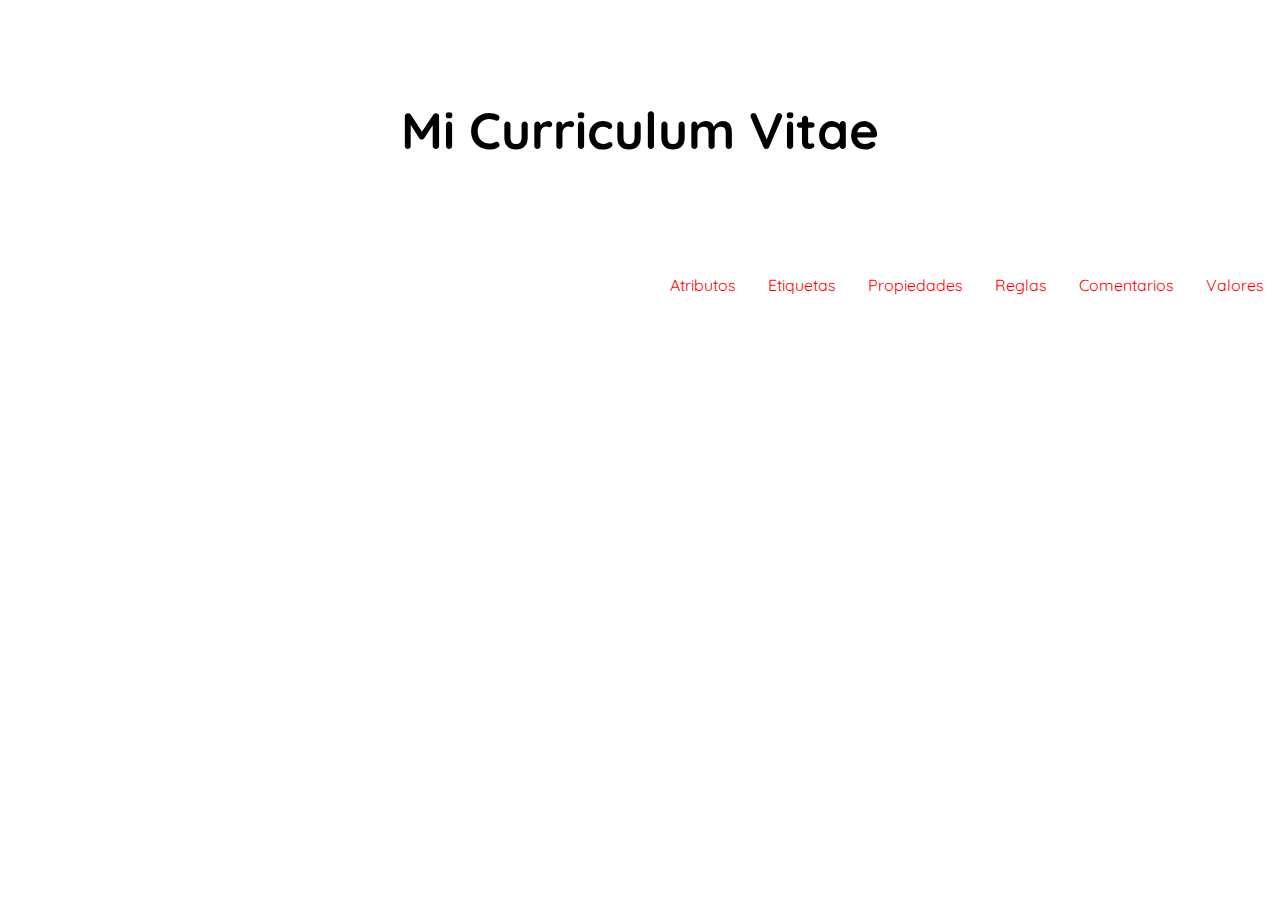
==== index.html @ aa73d2c0 "first commit" ====
<!DOCTYPE html>
<html lang="en">

<head>
    <title>CV IAN</title>
    <meta http-equiv="X-UA-Compatible" content="IE=edge">
    <meta name="viewport" content="width=device-width, initial-scale=1.0">
    <link rel="stylesheet" href="./css/style.css">
    <link rel="preconnect" href="https://fonts.gstatic.com">
    <link href="https://fonts.googleapis.com/css2?family=Quicksand:wght@300&display=swap" rel="stylesheet">
    <script src="./js/codigo.js"></script>
    <link href="./fontawesome/css/all.css" rel="stylesheet">
</head>

<body>
    <div id="header">
        <h1>Mi Curriculum Vitae</h1>
        <i class="fas fa-laptop-code"></i>
    </div>

    <ul>
        <li><a href="#section8">Valores</a></li>
        <li><a href="#section7">Comentarios</a></li>
        <li><a href="#section6">Reglas</a></li>
        <li><a href="#section5">Propiedades </a></li>
        <li><a href="#section4">Etiquetas</a></li>
        <li><a href="#section3">Atributos </a></li>
        <li><a href="#header"><i class="fas fa-arrow-up"></i></a></li>
    </ul>


</body>
---- css/style.css ----
* {
    box-sizing: border-box;
    /* font */
    font-family: 'Quicksand', sans-serif;
}

body {
    margin: 0;
}

.row:after {
    content: "";
    display: table;
    clear: both;
}

html {
    scroll-behavior: smooth;
}

.relleno-columnas {
    padding-top: 4vw;
    padding-left: 10vw;
    padding-right: 10vw;
    padding-bottom: 4vw;
}

#header {
    text-align: center;
    font-size: 4.5vw;
    padding-bottom: 5vw;
    padding-top: 5vw;
    font-size: 2vw;
    background-color: white;
}

.sticky {
    position: fixed;
}

ul {
    list-style-type: none;
    margin: 0;
    padding: 0;
    overflow: hidden;
    background-color: green position: sticky;
    top: 0;
    width: 100%;
}

li {
    float: right;
}

li a {
    display: block;
    color: red;
    text-align: center;
    padding: 14px 16px;
    text-decoration: none;
}

a:hover {
    background-color: blue;
}

li.active {
    background-color: #4CAF50;
}

#header {
    background-color: white;
    font-size: 2vw;
    float: left;
    width: 100%;
}
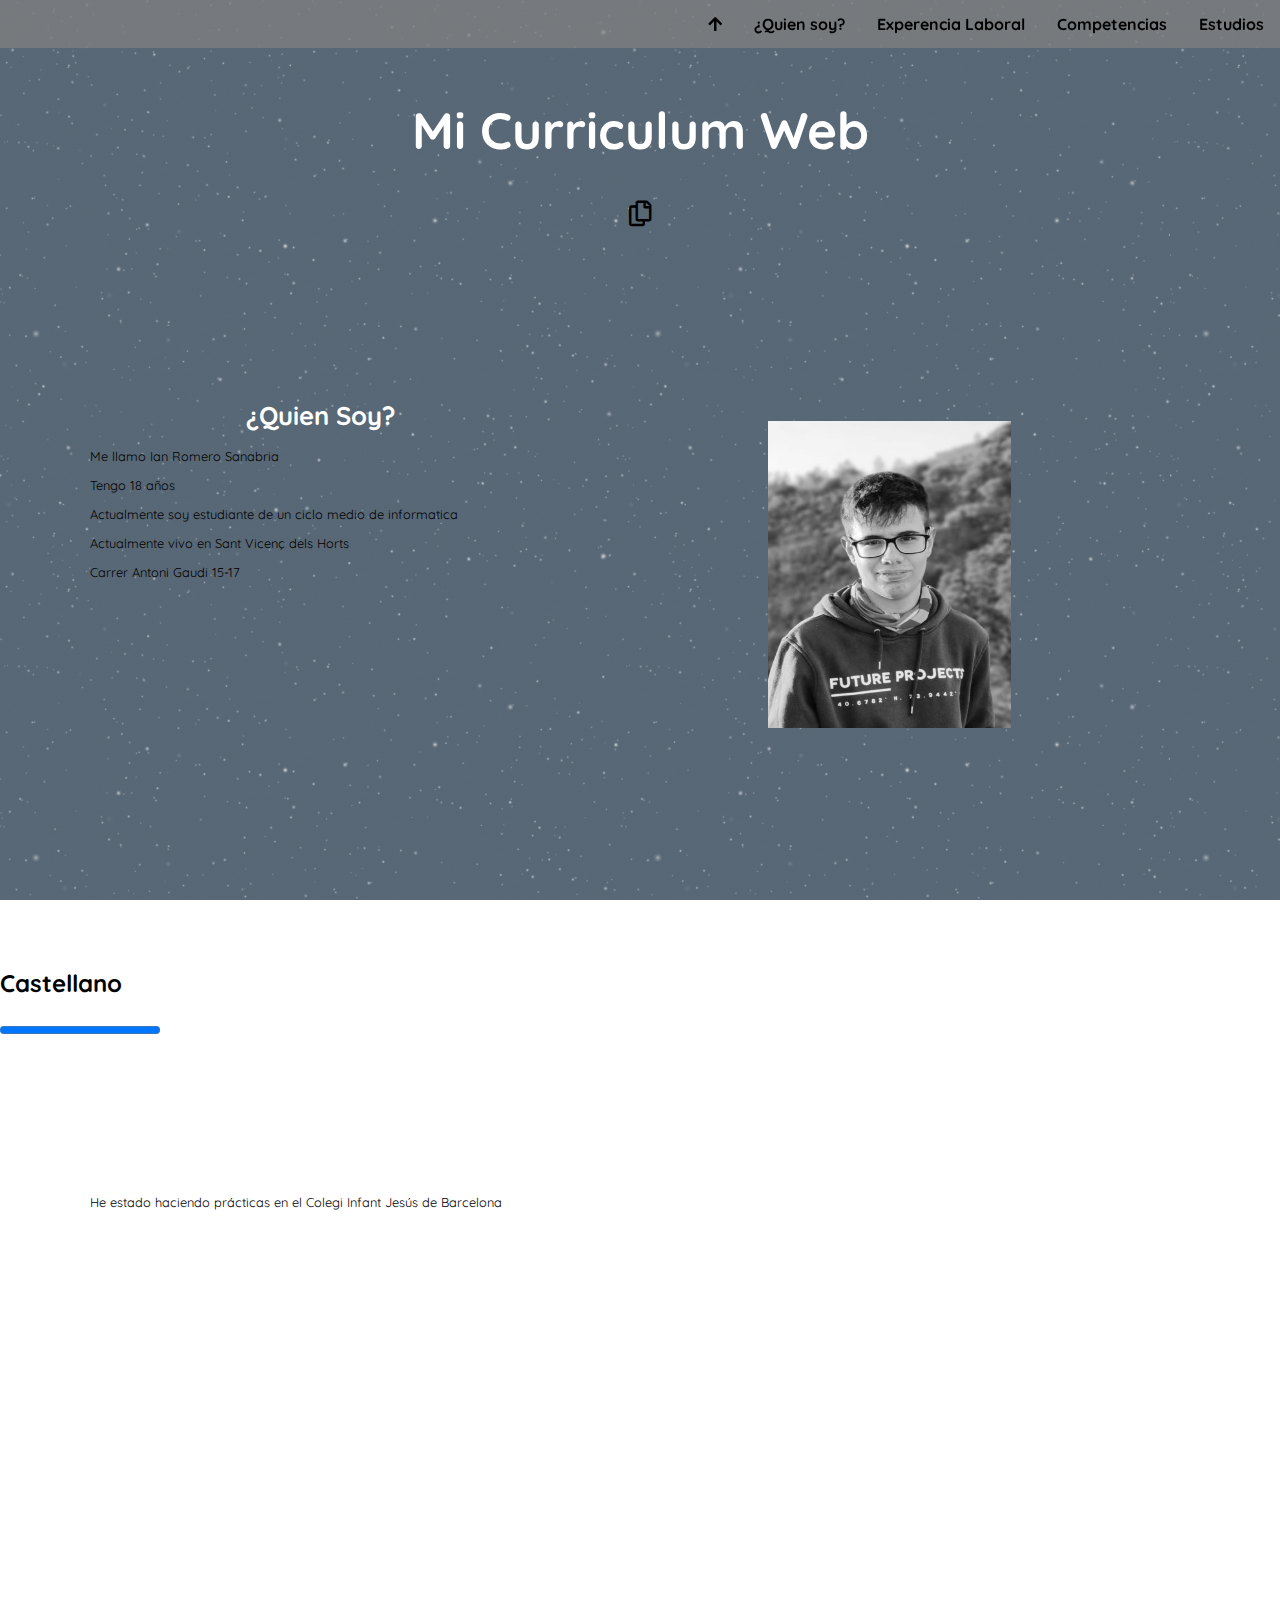
==== commit d80be5c0: "first commit" ====
--- a/index.html
+++ b/index.html
@@ -13,20 +13,59 @@
 </head>
 
 <body>
+    <ul>
+        <li><a href="#section1">Estudios</a></li>
+        <li><a href="#section2"> Competencias</a></li>
+        <li><a href="#section3">Experencia Laboral</a></li>
+        <li><a href="#section4">¿Quien soy?</a></li>
+        <li><a href="#header"><i class="fas fa-arrow-up"></i></a></li>
+    </ul>
     <div id="header">
-        <h1>Mi Curriculum Vitae</h1>
-        <i class="fas fa-laptop-code"></i>
+        <h1>Mi Curriculum Web</h1>
+        <i class="far fa-copy"></i>
+
     </div>
 
-    <ul>
-        <li><a href="#section8">Valores</a></li>
-        <li><a href="#section7">Comentarios</a></li>
-        <li><a href="#section6">Reglas</a></li>
-        <li><a href="#section5">Propiedades </a></li>
-        <li><a href="#section4">Etiquetas</a></li>
-        <li><a href="#section3">Atributos </a></li>
-        <li><a href="#header"><i class="fas fa-arrow-up"></i></a></li>
-    </ul>
+    <div id="section1">
+
+        <div class="column2">
+            <h1>¿Quien Soy?</h1>
+            <p> Me llamo Ian Romero Sanabria</p>
+            <p>Tengo 18 años</p>
+            <p>Actualmente soy estudiante de un ciclo medio de informatica </p>
+            <p>Actualmente vivo en Sant Vicenç dels Horts</p>
+            <p>Carrer Antoni Gaudi 15-17</p>
+
+        </div>
+        <div class="column2">
+            <img src="./img/foto mia.JPG" alt="Imagen Ian">
+
+        </div>
+
+    </div>
+    <div id="section2">
+        <div class="column1">
+
+        </div>
+        <h1>Competencias</h1>
+        <h2 class="txt">Castellano</h2>
+        <progress max="100" value="100"></progress>
+    </div>
+    </div>
+    <div id="section3">
+        <div class="column2">
+            <h1>Experencia Laboral</h1>
+            <p>He estado haciendo prácticas en el Colegi Infant Jesús de Barcelona </p>
+        </div>
 
 
-</body>+        <div class="column2">
+            <iframe src="https://www.google.com/maps/embed?pb=!1m18!1m12!1m3!1d2992.954393976233!2d2.1474319154260986!3d41.39679677926339!2m3!1f0!2f0!3f0!3m2!1i1024!2i768!4f13.1!3m3!1m2!1s0x12a4a29ebbc0255f%3A0xed736df3f5ec3ccd!2sColegio%20Infant%20Jes%C3%BAs!5e0!3m2!1ses!2ses!4v1620152597847!5m2!1ses!2ses"
+                style="border:0;" allowfullscreen="" loading="lazy"></iframe>
+        </div>
+    </div>
+    <div id="section4">
+
+    </div>
+
+</html>--- a/css/style.css
+++ b/css/style.css
@@ -6,6 +6,8 @@
 
 body {
     margin: 0;
+    background-image: url("../img/gris.png");
+    background-attachment: fixed;
 }
 
 .row:after {
@@ -31,7 +33,6 @@
     padding-bottom: 5vw;
     padding-top: 5vw;
     font-size: 2vw;
-    background-color: white;
 }
 
 .sticky {
@@ -43,7 +44,8 @@
     margin: 0;
     padding: 0;
     overflow: hidden;
-    background-color: green position: sticky;
+    background-color: rgba(128, 128, 128, 0.74);
+    position: fixed;
     top: 0;
     width: 100%;
 }
@@ -53,24 +55,67 @@
 }
 
 li a {
+    font-weight: 900;
     display: block;
-    color: red;
+    color: black;
     text-align: center;
     padding: 14px 16px;
     text-decoration: none;
 }
 
 a:hover {
-    background-color: blue;
+    background-color: rgb(255, 51, 0);
 }
 
 li.active {
     background-color: #4CAF50;
 }
 
-#header {
-    background-color: white;
-    font-size: 2vw;
+#section1 {
+    font-size: 1vw;
+    width: 100%;
+    text-align: left;
     float: left;
+}
+
+.column2 {
+    width: 50%;
+    float: left;
+    padding: 7%;
+    padding-left: 7%;
+}
+
+img {
+    float: left;
+    width: 25vw;
+    height: 30vw;
+    padding: 3vw;
+}
+
+.column1 {
     width: 100%;
+    float: left;
+    padding: 2vw;
+}
+
+#section3 {
+    font-size: 1vw;
+    width: 100%;
+    float: left;
+}
+
+.column2 iframe {
+    float: left;
+    width: 40vw;
+    height: 30vw;
+    padding: 3vw;
+}
+
+h1 {
+    text-align: center;
+    color: white;
+}
+
+.progress {
+    color: green;
 }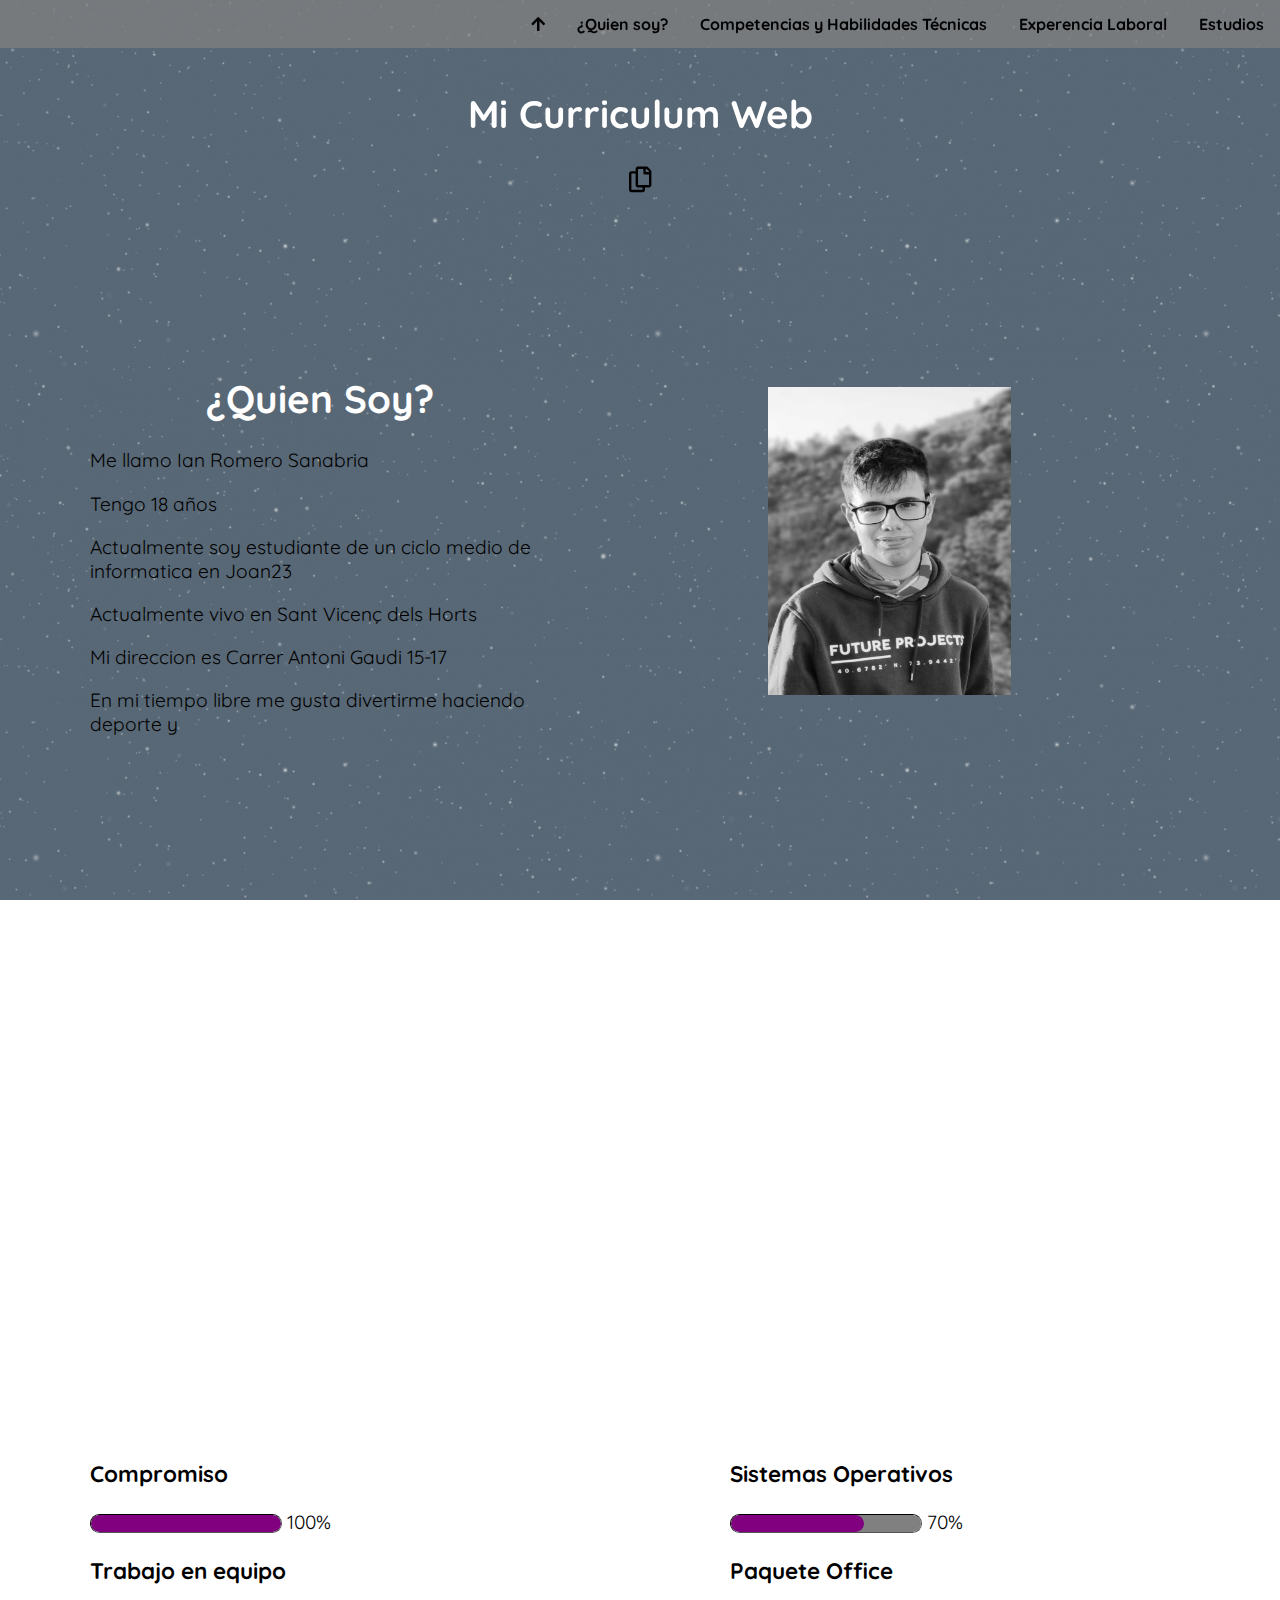
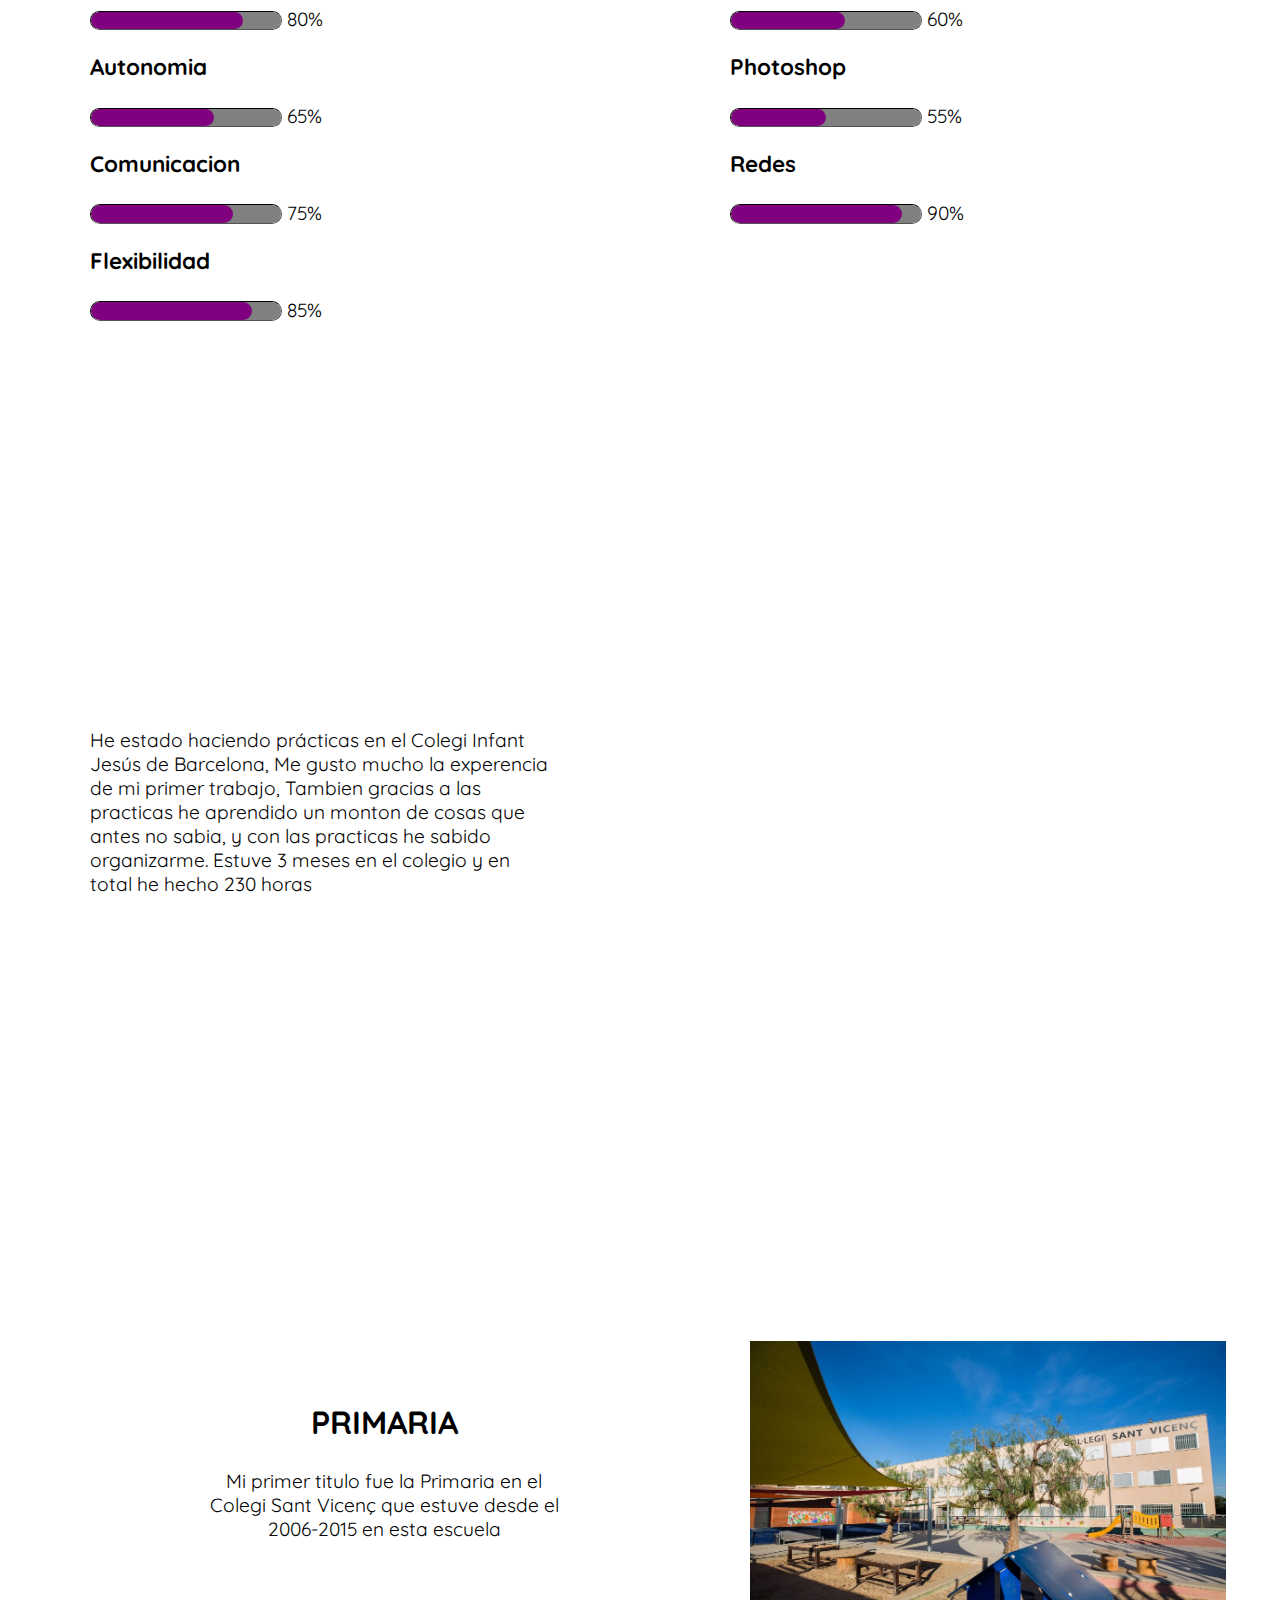
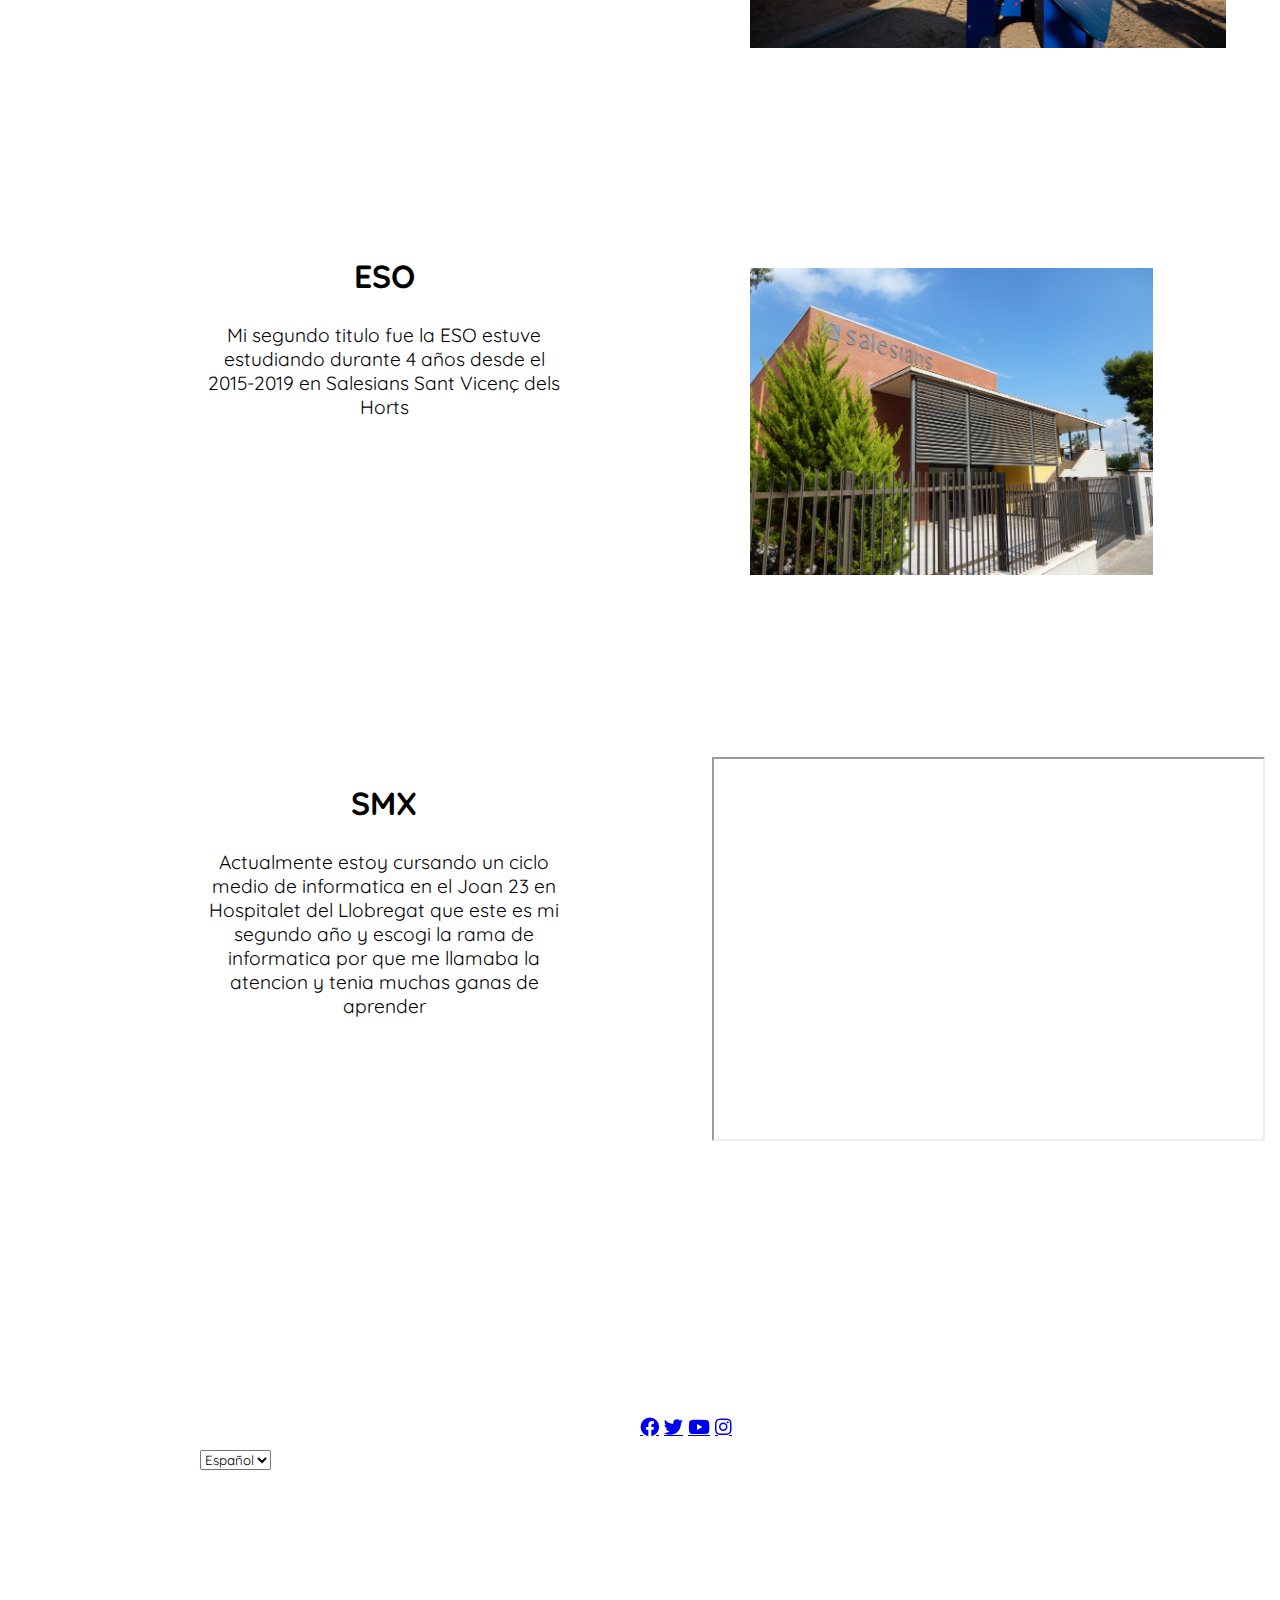
==== commit 01f098c5: "curriculum" ====
--- a/index.html
+++ b/index.html
@@ -15,9 +15,9 @@
 <body>
     <ul>
         <li><a href="#section1">Estudios</a></li>
-        <li><a href="#section2"> Competencias</a></li>
         <li><a href="#section3">Experencia Laboral</a></li>
-        <li><a href="#section4">¿Quien soy?</a></li>
+        <li><a href="#section2">Competencias y Habilidades Técnicas</a></li>
+        <li><a href="#section1">¿Quien soy?</a></li>
         <li><a href="#header"><i class="fas fa-arrow-up"></i></a></li>
     </ul>
     <div id="header">
@@ -26,36 +26,68 @@
 
     </div>
 
-    <div id="section1">
+    <div id="section1" class="relleno-lateral">
 
         <div class="column2">
             <h1>¿Quien Soy?</h1>
             <p> Me llamo Ian Romero Sanabria</p>
             <p>Tengo 18 años</p>
-            <p>Actualmente soy estudiante de un ciclo medio de informatica </p>
+            <p>Actualmente soy estudiante de un ciclo medio de informatica en Joan23</p>
             <p>Actualmente vivo en Sant Vicenç dels Horts</p>
-            <p>Carrer Antoni Gaudi 15-17</p>
+            <p>Mi direccion es Carrer Antoni Gaudi 15-17</p>
+            <p>En mi tiempo libre me gusta divertirme haciendo deporte y </p>
 
         </div>
         <div class="column2">
             <img src="./img/foto mia.JPG" alt="Imagen Ian">
+            <iframe src="https://www.youtube.com/embed/SaE2o5a6XDU" title="YouTube video player" frameborder="0" allow="accelerometer; autoplay; clipboard-write; encrypted-media; gyroscope; picture-in-picture" allowfullscreen></iframe>
 
         </div>
 
     </div>
-    <div id="section2">
-        <div class="column1">
+    <div id="section2" class="relleno-lateral">
+        <div class="column2">
+
+            <h1>Competencias</h1>
+            <h3 class="txt">Compromiso</h3>
+            <progress max="100" value="100"></progress>
+            <span>100%</span>
+            <h3 class="txt">Trabajo en equipo</h3>
+            <progress max="100" value="80"></progress>
+            <span>80%</span>
+            <h3 class="txt">Autonomia</h3>
+            <progress max="100" value="65"></progress>
+            <span>65%</span>
+            <h3 class="txt">Comunicacion</h3>
+            <progress max="100" value="75"></progress>
+            <span>75%</span>
+            <h3 class="txt">Flexibilidad</h3>
+            <progress max="100" value="85"></progress>
+            <span>85%</span>
 
         </div>
-        <h1>Competencias</h1>
-        <h2 class="txt">Castellano</h2>
-        <progress max="100" value="100"></progress>
+        <div class="column2">
+            <h1>Habilidades Técnicas</h1>
+            <h3 class="txt">Sistemas Operativos</h3>
+            <progress max="100" value="70"></progress>
+            <span>70%</span>
+            <h3 class="txt">Paquete Office</h3>
+            <progress max="100" value="60"></progress>
+            <span>60%</span>
+            <h3 class="txt">Photoshop</h3>
+            <progress max="100" value="50"></progress>
+            <span>55%</span>
+            <h3 class="txt">Redes</h3>
+            <progress max="100" value="90"></progress>
+            <span>90%</span>
+        </div>
     </div>
-    </div>
-    <div id="section3">
+    <div id="section3" class="relleno-lateral">
         <div class="column2">
             <h1>Experencia Laboral</h1>
-            <p>He estado haciendo prácticas en el Colegi Infant Jesús de Barcelona </p>
+            <p>He estado haciendo prácticas en el Colegi Infant Jesús de Barcelona, Me gusto mucho la experencia de mi primer trabajo, Tambien gracias a las practicas he aprendido un monton de cosas que antes no sabia, y con las practicas he sabido organizarme.
+                Estuve 3 meses en el colegio y en total he hecho 230 horas
+            </p>
         </div>
 
 
@@ -64,8 +96,50 @@
                 style="border:0;" allowfullscreen="" loading="lazy"></iframe>
         </div>
     </div>
-    <div id="section4">
+    </div>
 
+
+
+    </div>
+    </div>
+    <div id="section4" class="relleno-columnas">
+        <div class="column3">
+            <h1>Estudios</h1>
+            <h2>PRIMARIA</h2>
+            <p>Mi primer titulo fue la Primaria en el Colegi Sant Vicenç que estuve desde el 2006-2015 en esta escuela</p>
+        </div>
+        <div class="column3">
+            <img src="./img/colegi sant vicenç.jpg" alt="Imagen Colegi Sant Vicenç">
+        </div>
+        <div class="column4">
+            <h2>ESO</h2>
+            <p>Mi segundo titulo fue la ESO estuve estudiando durante 4 años desde el 2015-2019 en Salesians Sant Vicenç dels Horts </p>
+        </div>
+        <div class="column4">
+            <img src="./img/salesians sant vicenç.jpg" alt="Imagen Salesians Sant Vicenç">
+        </div>
+        <div class="column5">
+            <h2>SMX</h2>
+            <p>Actualmente estoy cursando un ciclo medio de informatica en el Joan 23 en Hospitalet del Llobregat que este es mi segundo año y escogi la rama de informatica por que me llamaba la atencion y tenia muchas ganas de aprender</p>
+        </div>
+        <div class="column5">
+            <iframe src="https://www.google.com/maps/embed?pb=!1m18!1m12!1m3!1d2995.1133705573825!2d2.105097415852943!3d41.349889479267624!2m3!1f0!2f0!3f0!3m2!1i1024!2i768!4f13.1!3m3!1m2!1s0x12a498d64bd023fd%3A0x26089fc39cb352a3!2sCentro%20de%20Estudios%20Joan%20XXIII!5e0!3m2!1ses!2ses!4v1620317733422!5m2!1ses!2ses"></iframe>
+        </div>
+        <div id="footer">
+            <div class="column2">
+
+                <h2>Selecciona el idioma</h2>
+                <select name="language" id="language" onchange="language()">
+                                    <option value="ES" selected>Español</option>
+                                    <option value="ING">Ingles</option>
+                                </select>
+            </div>
+            <h2>Aqui os dejo mis redes sociales para contactarme</h2>
+            <a class="fab fa-facebook" href="https://www.facebook.com/ianromerosanabria.romerosanabria/" target="_blank"></a>
+            <a class="fab fa-twitter" href="https://twitter.com/ianrugby99" target="_blank"></a>
+            <a class="fab fa-youtube" href="https://www.youtube.com/channel/UCUsMreB7yNjfFLXhs9psrug" target="_blank"></a>
+            <a class="fab fa-instagram" href="https://www.instagram.com/iaannroomeeroo/" target="_blank"></a>
+        </div>
     </div>
 
 </html>--- a/css/style.css
+++ b/css/style.css
@@ -1,121 +1,251 @@
-* {
-    box-sizing: border-box;
-    /* font */
-    font-family: 'Quicksand', sans-serif;
-}
-
-body {
-    margin: 0;
-    background-image: url("../img/gris.png");
-    background-attachment: fixed;
-}
-
-.row:after {
-    content: "";
-    display: table;
-    clear: both;
-}
-
-html {
-    scroll-behavior: smooth;
-}
-
-.relleno-columnas {
-    padding-top: 4vw;
-    padding-left: 10vw;
-    padding-right: 10vw;
-    padding-bottom: 4vw;
-}
-
-#header {
-    text-align: center;
-    font-size: 4.5vw;
-    padding-bottom: 5vw;
-    padding-top: 5vw;
-    font-size: 2vw;
-}
-
-.sticky {
-    position: fixed;
-}
-
-ul {
-    list-style-type: none;
-    margin: 0;
-    padding: 0;
-    overflow: hidden;
-    background-color: rgba(128, 128, 128, 0.74);
-    position: fixed;
-    top: 0;
-    width: 100%;
-}
-
-li {
-    float: right;
-}
-
-li a {
-    font-weight: 900;
-    display: block;
-    color: black;
-    text-align: center;
-    padding: 14px 16px;
-    text-decoration: none;
-}
-
-a:hover {
-    background-color: rgb(255, 51, 0);
-}
-
-li.active {
-    background-color: #4CAF50;
-}
-
-#section1 {
-    font-size: 1vw;
-    width: 100%;
-    text-align: left;
-    float: left;
-}
-
-.column2 {
-    width: 50%;
-    float: left;
-    padding: 7%;
-    padding-left: 7%;
-}
-
-img {
-    float: left;
-    width: 25vw;
-    height: 30vw;
-    padding: 3vw;
-}
-
-.column1 {
-    width: 100%;
-    float: left;
-    padding: 2vw;
-}
-
-#section3 {
-    font-size: 1vw;
-    width: 100%;
-    float: left;
-}
-
-.column2 iframe {
-    float: left;
-    width: 40vw;
-    height: 30vw;
-    padding: 3vw;
-}
-
-h1 {
-    text-align: center;
-    color: white;
-}
-
-.progress {
-    color: green;
-}+                                                                    * {
+                                                                        box-sizing: border-box;
+                                                                        /* font */
+                                                                        font-family: 'Quicksand', sans-serif;
+                                                                    }
+                                                                    
+                                                                    body {
+                                                                        margin: 0;
+                                                                        background-image: url("../img/gris.png");
+                                                                        background-attachment: fixed;
+                                                                    }
+                                                                    
+                                                                    .row:after {
+                                                                        content: "";
+                                                                        display: table;
+                                                                        clear: both;
+                                                                    }
+                                                                    
+                                                                    html {
+                                                                        scroll-behavior: smooth;
+                                                                    }
+                                                                    
+                                                                    .relleno-columnas {
+                                                                        padding-top: 4vw;
+                                                                        padding-left: 10vw;
+                                                                        padding-right: 10vw;
+                                                                        padding-bottom: 4vw;
+                                                                    }
+                                                                    
+                                                                    #header {
+                                                                        text-align: center;
+                                                                        font-size: 5vw;
+                                                                        padding-bottom: 5vw;
+                                                                        padding-top: 5vw;
+                                                                        font-size: 2vw;
+                                                                    }
+                                                                    
+                                                                    .sticky {
+                                                                        position: fixed;
+                                                                    }
+                                                                    
+                                                                    ul {
+                                                                        list-style-type: none;
+                                                                        margin: 0;
+                                                                        padding: 0;
+                                                                        overflow: hidden;
+                                                                        background-color: rgba(128, 128, 128, 0.74);
+                                                                        position: fixed;
+                                                                        top: 0;
+                                                                        width: 100%;
+                                                                    }
+                                                                    
+                                                                    li {
+                                                                        float: right;
+                                                                    }
+                                                                    
+                                                                    li a {
+                                                                        font-weight: 900;
+                                                                        display: block;
+                                                                        color: black;
+                                                                        text-align: center;
+                                                                        padding: 14px 16px;
+                                                                        text-decoration: none;
+                                                                    }
+                                                                    
+                                                                    a:hover {
+                                                                        background-color: rgb(255, 51, 0);
+                                                                    }
+                                                                    
+                                                                    li.active {
+                                                                        background-color: #4CAF50;
+                                                                    }
+                                                                    
+                                                                    #section1 {
+                                                                        font-size: 1.5vw;
+                                                                        width: 100%;
+                                                                        text-align: left;
+                                                                        float: left;
+                                                                    }
+                                                                    
+                                                                    #section2 {
+                                                                        font-size: 1vw;
+                                                                        width: 100%;
+                                                                        text-align: left;
+                                                                        float: left;
+                                                                        padding-bottom: 5vw;
+                                                                        padding-top: 5vw;
+                                                                        font-size: 1.5vw;
+                                                                    }
+                                                                    
+                                                                    .column2 {
+                                                                        width: 50%;
+                                                                        float: left;
+                                                                        padding: 7%;
+                                                                        padding-left: 7%;
+                                                                    }
+                                                                    
+                                                                    .column2 img {
+                                                                        float: left;
+                                                                        width: 25vw;
+                                                                        height: 30vw;
+                                                                        padding: 3vw;
+                                                                    }
+                                                                    
+                                                                    .column3 {
+                                                                        width: 50%;
+                                                                        float: left;
+                                                                        padding: 7%;
+                                                                        padding-left: 7%;
+                                                                    }
+                                                                    
+                                                                    .column3 img {
+                                                                        float: left;
+                                                                        width: 150%;
+                                                                        height: 30vw;
+                                                                        padding: 3vw;
+                                                                    }
+                                                                    
+                                                                    .column4 {
+                                                                        width: 50%;
+                                                                        float: left;
+                                                                        padding: 7%;
+                                                                        padding-left: 7%;
+                                                                    }
+                                                                    
+                                                                    .column4 img {
+                                                                        float: left;
+                                                                        width: 130%;
+                                                                        height: 30vw;
+                                                                        padding: 3vw;
+                                                                    }
+                                                                    
+                                                                    .column1 {
+                                                                        width: 100%;
+                                                                        float: left;
+                                                                        padding: 2vw;
+                                                                    }
+                                                                    
+                                                                    #section3 {
+                                                                        font-size: 1vw;
+                                                                        width: 100%;
+                                                                        float: left;
+                                                                        padding-bottom: 5vw;
+                                                                        padding-top: 5vw;
+                                                                        font-size: 1.5vw;
+                                                                    }
+                                                                    
+                                                                    .column2 iframe {
+                                                                        float: left;
+                                                                        width: 40vw;
+                                                                        height: 30vw;
+                                                                        padding: 3vw;
+                                                                    }
+                                                                    
+                                                                    h1 {
+                                                                        text-align: center;
+                                                                        color: white;
+                                                                        font-size: 3vw;
+                                                                    }
+                                                                    
+                                                                    h2 {
+                                                                        font-size: 2.5vw;
+                                                                    }
+                                                                    
+                                                                    p {
+                                                                        font-size: 1, 5vw;
+                                                                    }
+                                                                    
+                                                                    #section4 {
+                                                                        font-size: 1.5vw;
+                                                                        width: 100%;
+                                                                        float: left;
+                                                                        text-align: center;
+                                                                        padding-bottom: 5vw;
+                                                                        padding-top: 5vw;
+                                                                    }
+                                                                    
+                                                                    iframe {
+                                                                        width: 45vw;
+                                                                        height: 30vw;
+                                                                        padding: 3vw;
+                                                                        text-align: center;
+                                                                    }
+                                                                    
+                                                                    progress[value] {
+                                                                        border: 1px inset black;
+                                                                        background-color: white;
+                                                                        border-radius: 20px;
+                                                                        overflow: hidden;
+                                                                    }
+                                                                    
+                                                                    progress::-webkit-progress-value {
+                                                                        overflow: hidden;
+                                                                        background: purple;
+                                                                        border-radius: 20px;
+                                                                    }
+                                                                    
+                                                                    #footer {
+                                                                        width: 100%;
+                                                                        text-align: left;
+                                                                        float: left;
+                                                                        padding-bottom: 5vw;
+                                                                        padding-top: 5vw;
+                                                                        font-size: 1.5vw;
+                                                                        color: white;
+                                                                    }
+                                                                    
+                                                                    .column5 {
+                                                                        width: 50%;
+                                                                        float: left;
+                                                                        padding: 7%;
+                                                                        padding-left: 7%;
+                                                                    }
+                                                                    
+                                                                    .column5 iframe {
+                                                                        width: 150%;
+                                                                        height: 30vw;
+                                                                        padding: 3vw;
+                                                                        text-align: center;
+                                                                    }
+                                                                    
+                                                                    @media screen and (max-width:750px) {
+                                                                        .flex:not(#header) {
+                                                                            display: block;
+                                                                        }
+                                                                        #header {
+                                                                            width: 100%;
+                                                                        }
+                                                                        h1 {
+                                                                            font-size: 5vw;
+                                                                        }
+                                                                        h2 {
+                                                                            font-size: 4vw;
+                                                                        }
+                                                                        p {
+                                                                            font-size: 2.2vw;
+                                                                        }
+                                                                        ul {
+                                                                            width: 100%;
+                                                                        }
+                                                                        li {
+                                                                            font-size: 2.5vw;
+                                                                        }
+                                                                        iframe {
+                                                                            width: 90vw;
+                                                                            height: 60vw;
+                                                                        }
+                                                                        .column4 img {
+                                                                            width: 110%;
+                                                                        }
+                                                                    }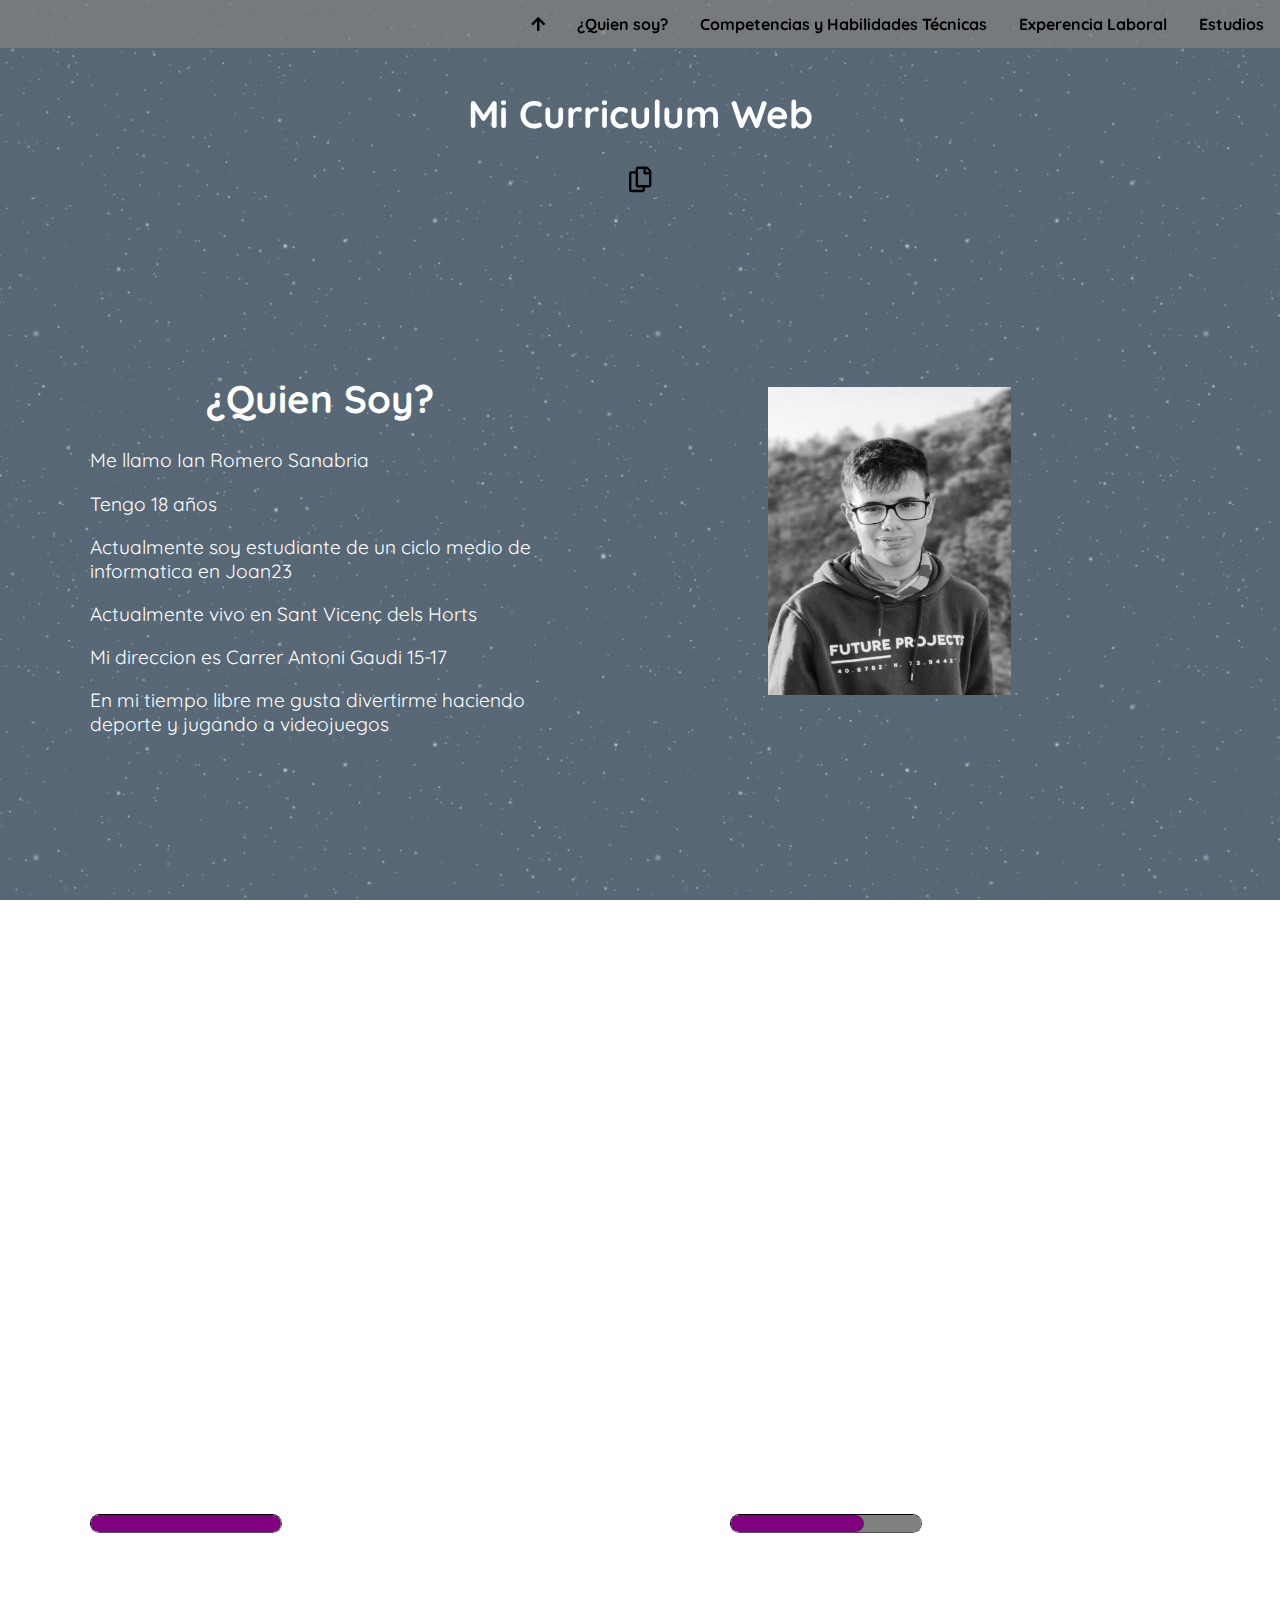
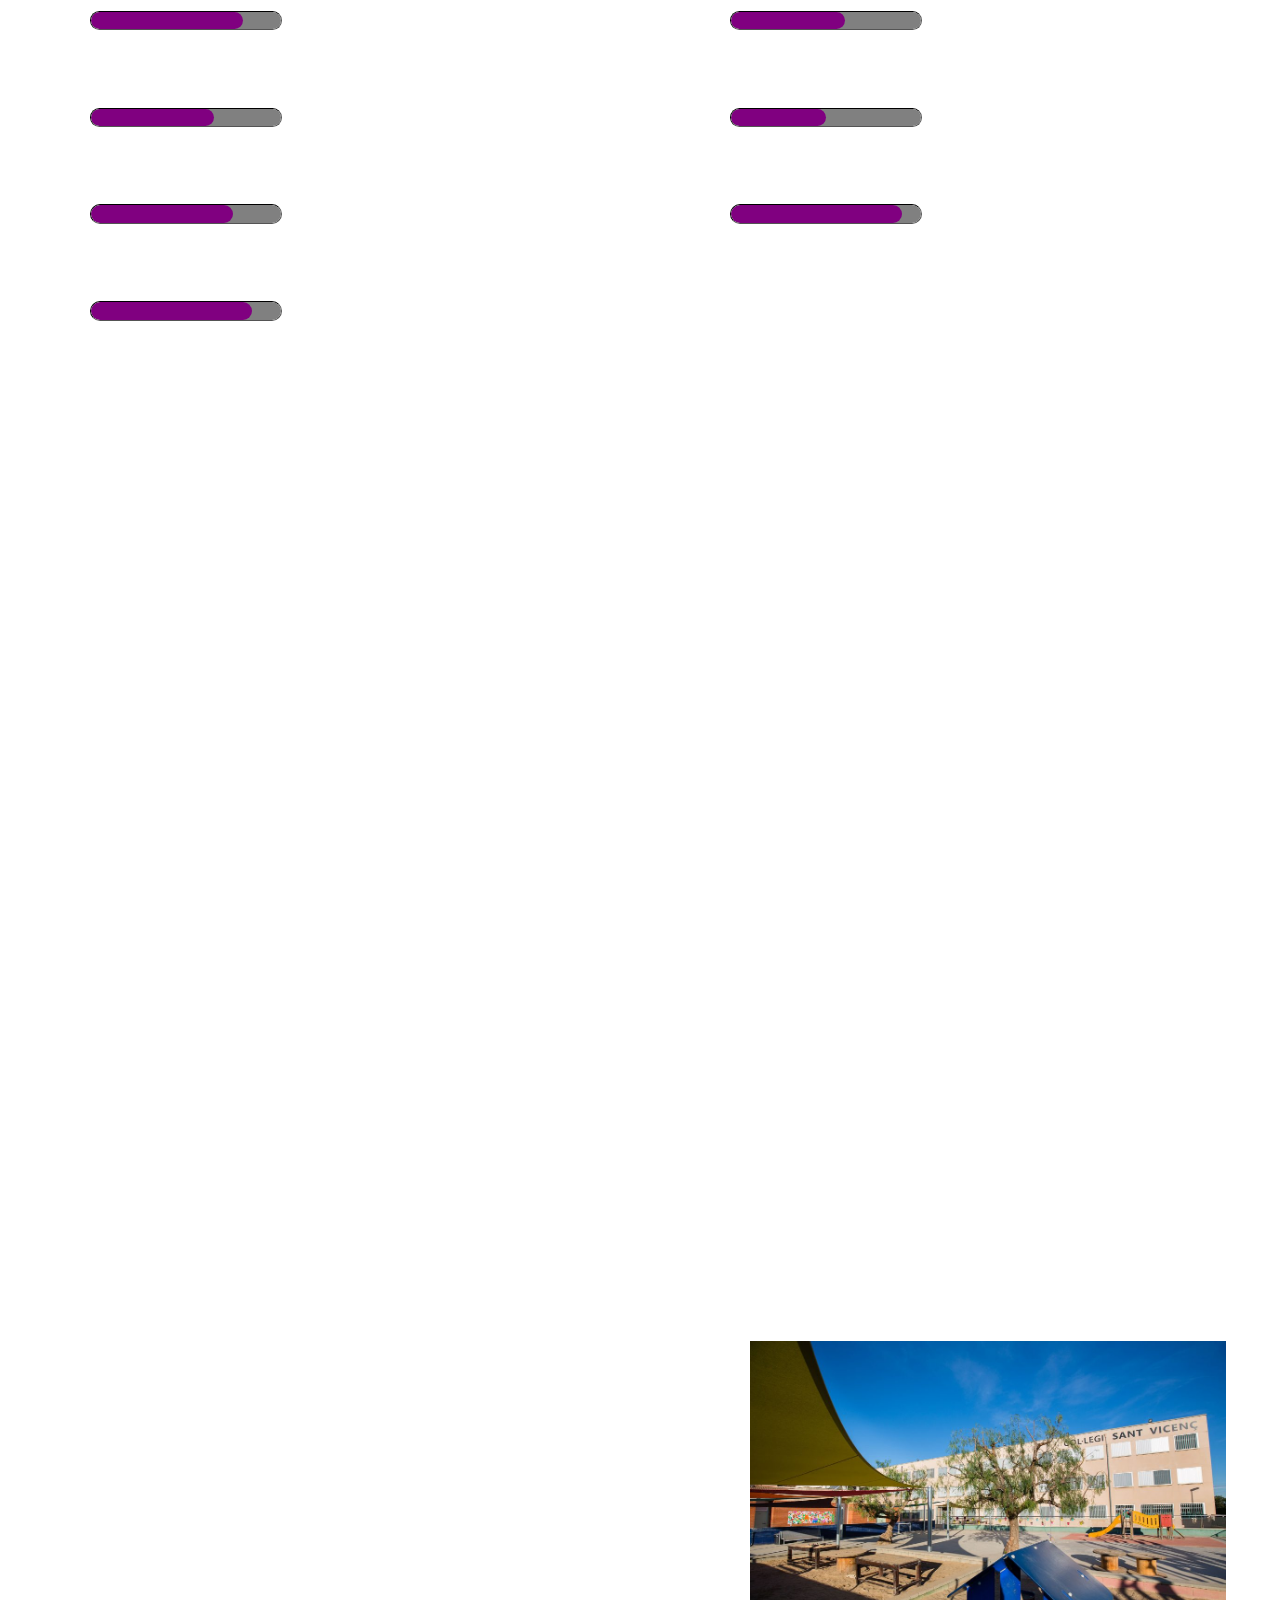
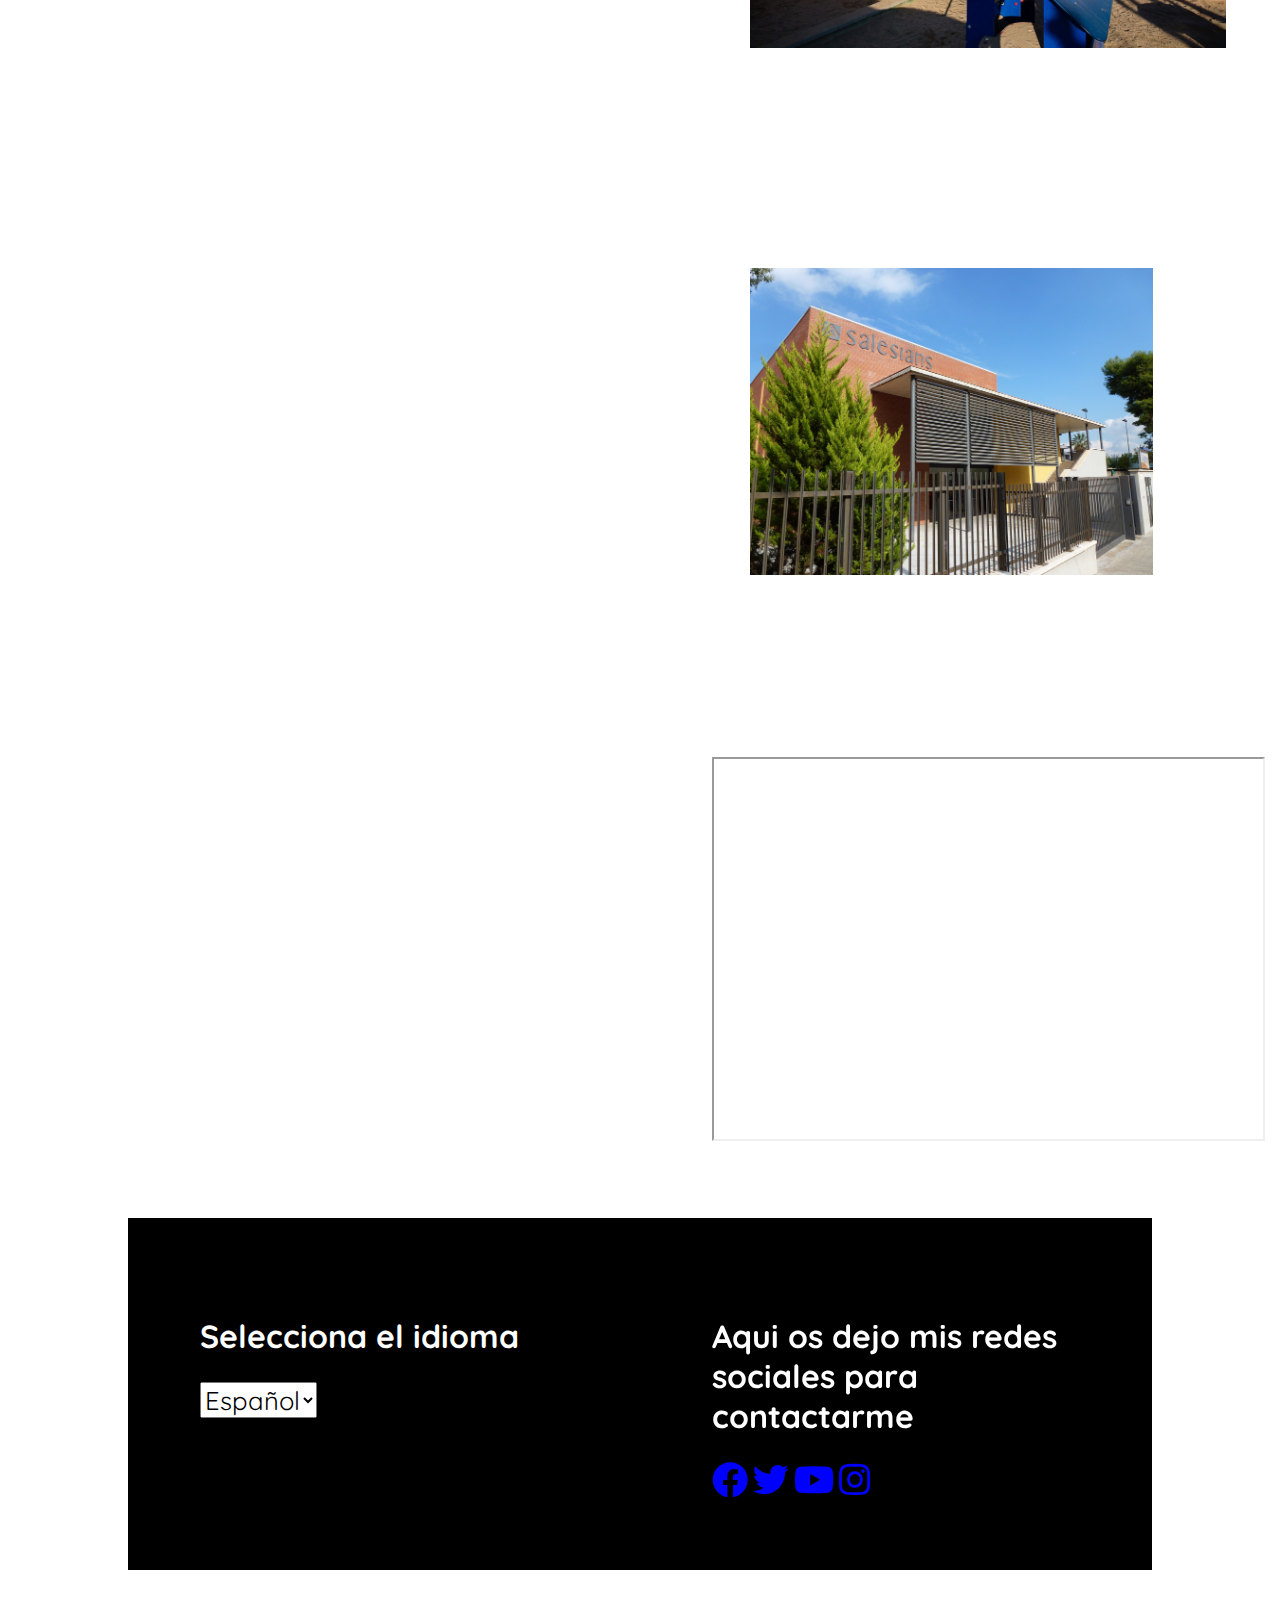
==== commit 93b5442e: "curriculum" ====
--- a/index.html
+++ b/index.html
@@ -14,7 +14,7 @@
 
 <body>
     <ul>
-        <li><a href="#section1">Estudios</a></li>
+        <li><a href="#section4">Estudios</a></li>
         <li><a href="#section3">Experencia Laboral</a></li>
         <li><a href="#section2">Competencias y Habilidades Técnicas</a></li>
         <li><a href="#section1">¿Quien soy?</a></li>
@@ -35,7 +35,7 @@
             <p>Actualmente soy estudiante de un ciclo medio de informatica en Joan23</p>
             <p>Actualmente vivo en Sant Vicenç dels Horts</p>
             <p>Mi direccion es Carrer Antoni Gaudi 15-17</p>
-            <p>En mi tiempo libre me gusta divertirme haciendo deporte y </p>
+            <p>En mi tiempo libre me gusta divertirme haciendo deporte y jugando a videojuegos</p>
 
         </div>
         <div class="column2">
@@ -129,16 +129,21 @@
             <div class="column2">
 
                 <h2>Selecciona el idioma</h2>
-                <select name="language" id="language" onchange="language()">
+                <select class="language" name="language" id="language" onchange="language()">
                                     <option value="ES" selected>Español</option>
-                                    <option value="ING">Ingles</option>
-                                </select>
+                                    <option value="ING">Ingles</option> </select>
             </div>
-            <h2>Aqui os dejo mis redes sociales para contactarme</h2>
-            <a class="fab fa-facebook" href="https://www.facebook.com/ianromerosanabria.romerosanabria/" target="_blank"></a>
-            <a class="fab fa-twitter" href="https://twitter.com/ianrugby99" target="_blank"></a>
-            <a class="fab fa-youtube" href="https://www.youtube.com/channel/UCUsMreB7yNjfFLXhs9psrug" target="_blank"></a>
-            <a class="fab fa-instagram" href="https://www.instagram.com/iaannroomeeroo/" target="_blank"></a>
+            <div class="column2">
+                <h2>Aqui os dejo mis redes sociales para contactarme</h2>
+                <div class="social">
+                    <a href="https://www.facebook.com/ianromerosanabria.romerosanabria/" target="_blank"><i class="fab fa-facebook"></i></a>
+                    <a href="https://twitter.com/ianrugby99" target="_blank"><i class="fab fa-twitter"></i></a>
+                    <a href="https://www.youtube.com/channel/UCUsMreB7yNjfFLXhs9psrug" target="_blank"><i class="fab fa-youtube"></i></a>
+                    <a href="https://www.instagram.com/iaannroomeeroo/" target="_blank"><i class="fab fa-instagram"></i></a>
+                </div>
+
+
+            </div>
         </div>
     </div>
 
--- a/css/style.css
+++ b/css/style.css
@@ -1,251 +1,294 @@
-                                                                    * {
-                                                                        box-sizing: border-box;
-                                                                        /* font */
-                                                                        font-family: 'Quicksand', sans-serif;
-                                                                    }
-                                                                    
-                                                                    body {
-                                                                        margin: 0;
-                                                                        background-image: url("../img/gris.png");
-                                                                        background-attachment: fixed;
-                                                                    }
-                                                                    
-                                                                    .row:after {
-                                                                        content: "";
-                                                                        display: table;
-                                                                        clear: both;
-                                                                    }
-                                                                    
-                                                                    html {
-                                                                        scroll-behavior: smooth;
-                                                                    }
-                                                                    
-                                                                    .relleno-columnas {
-                                                                        padding-top: 4vw;
-                                                                        padding-left: 10vw;
-                                                                        padding-right: 10vw;
-                                                                        padding-bottom: 4vw;
-                                                                    }
-                                                                    
-                                                                    #header {
-                                                                        text-align: center;
-                                                                        font-size: 5vw;
-                                                                        padding-bottom: 5vw;
-                                                                        padding-top: 5vw;
-                                                                        font-size: 2vw;
-                                                                    }
-                                                                    
-                                                                    .sticky {
-                                                                        position: fixed;
-                                                                    }
-                                                                    
-                                                                    ul {
-                                                                        list-style-type: none;
-                                                                        margin: 0;
-                                                                        padding: 0;
-                                                                        overflow: hidden;
-                                                                        background-color: rgba(128, 128, 128, 0.74);
-                                                                        position: fixed;
-                                                                        top: 0;
-                                                                        width: 100%;
-                                                                    }
-                                                                    
-                                                                    li {
-                                                                        float: right;
-                                                                    }
-                                                                    
-                                                                    li a {
-                                                                        font-weight: 900;
-                                                                        display: block;
-                                                                        color: black;
-                                                                        text-align: center;
-                                                                        padding: 14px 16px;
-                                                                        text-decoration: none;
-                                                                    }
-                                                                    
-                                                                    a:hover {
-                                                                        background-color: rgb(255, 51, 0);
-                                                                    }
-                                                                    
-                                                                    li.active {
-                                                                        background-color: #4CAF50;
-                                                                    }
-                                                                    
-                                                                    #section1 {
-                                                                        font-size: 1.5vw;
-                                                                        width: 100%;
-                                                                        text-align: left;
-                                                                        float: left;
-                                                                    }
-                                                                    
-                                                                    #section2 {
-                                                                        font-size: 1vw;
-                                                                        width: 100%;
-                                                                        text-align: left;
-                                                                        float: left;
-                                                                        padding-bottom: 5vw;
-                                                                        padding-top: 5vw;
-                                                                        font-size: 1.5vw;
-                                                                    }
-                                                                    
-                                                                    .column2 {
-                                                                        width: 50%;
-                                                                        float: left;
-                                                                        padding: 7%;
-                                                                        padding-left: 7%;
-                                                                    }
-                                                                    
-                                                                    .column2 img {
-                                                                        float: left;
-                                                                        width: 25vw;
-                                                                        height: 30vw;
-                                                                        padding: 3vw;
-                                                                    }
-                                                                    
-                                                                    .column3 {
-                                                                        width: 50%;
-                                                                        float: left;
-                                                                        padding: 7%;
-                                                                        padding-left: 7%;
-                                                                    }
-                                                                    
-                                                                    .column3 img {
-                                                                        float: left;
-                                                                        width: 150%;
-                                                                        height: 30vw;
-                                                                        padding: 3vw;
-                                                                    }
-                                                                    
-                                                                    .column4 {
-                                                                        width: 50%;
-                                                                        float: left;
-                                                                        padding: 7%;
-                                                                        padding-left: 7%;
-                                                                    }
-                                                                    
-                                                                    .column4 img {
-                                                                        float: left;
-                                                                        width: 130%;
-                                                                        height: 30vw;
-                                                                        padding: 3vw;
-                                                                    }
-                                                                    
-                                                                    .column1 {
-                                                                        width: 100%;
-                                                                        float: left;
-                                                                        padding: 2vw;
-                                                                    }
-                                                                    
-                                                                    #section3 {
-                                                                        font-size: 1vw;
-                                                                        width: 100%;
-                                                                        float: left;
-                                                                        padding-bottom: 5vw;
-                                                                        padding-top: 5vw;
-                                                                        font-size: 1.5vw;
-                                                                    }
-                                                                    
-                                                                    .column2 iframe {
-                                                                        float: left;
-                                                                        width: 40vw;
-                                                                        height: 30vw;
-                                                                        padding: 3vw;
-                                                                    }
-                                                                    
-                                                                    h1 {
-                                                                        text-align: center;
-                                                                        color: white;
-                                                                        font-size: 3vw;
-                                                                    }
-                                                                    
-                                                                    h2 {
-                                                                        font-size: 2.5vw;
-                                                                    }
-                                                                    
-                                                                    p {
-                                                                        font-size: 1, 5vw;
-                                                                    }
-                                                                    
-                                                                    #section4 {
-                                                                        font-size: 1.5vw;
-                                                                        width: 100%;
-                                                                        float: left;
-                                                                        text-align: center;
-                                                                        padding-bottom: 5vw;
-                                                                        padding-top: 5vw;
-                                                                    }
-                                                                    
-                                                                    iframe {
-                                                                        width: 45vw;
-                                                                        height: 30vw;
-                                                                        padding: 3vw;
-                                                                        text-align: center;
-                                                                    }
-                                                                    
-                                                                    progress[value] {
-                                                                        border: 1px inset black;
-                                                                        background-color: white;
-                                                                        border-radius: 20px;
-                                                                        overflow: hidden;
-                                                                    }
-                                                                    
-                                                                    progress::-webkit-progress-value {
-                                                                        overflow: hidden;
-                                                                        background: purple;
-                                                                        border-radius: 20px;
-                                                                    }
-                                                                    
-                                                                    #footer {
-                                                                        width: 100%;
-                                                                        text-align: left;
-                                                                        float: left;
-                                                                        padding-bottom: 5vw;
-                                                                        padding-top: 5vw;
-                                                                        font-size: 1.5vw;
-                                                                        color: white;
-                                                                    }
-                                                                    
-                                                                    .column5 {
-                                                                        width: 50%;
-                                                                        float: left;
-                                                                        padding: 7%;
-                                                                        padding-left: 7%;
-                                                                    }
-                                                                    
-                                                                    .column5 iframe {
-                                                                        width: 150%;
-                                                                        height: 30vw;
-                                                                        padding: 3vw;
-                                                                        text-align: center;
-                                                                    }
-                                                                    
-                                                                    @media screen and (max-width:750px) {
-                                                                        .flex:not(#header) {
-                                                                            display: block;
-                                                                        }
-                                                                        #header {
-                                                                            width: 100%;
-                                                                        }
-                                                                        h1 {
-                                                                            font-size: 5vw;
-                                                                        }
-                                                                        h2 {
-                                                                            font-size: 4vw;
-                                                                        }
-                                                                        p {
-                                                                            font-size: 2.2vw;
-                                                                        }
-                                                                        ul {
-                                                                            width: 100%;
-                                                                        }
-                                                                        li {
-                                                                            font-size: 2.5vw;
-                                                                        }
-                                                                        iframe {
-                                                                            width: 90vw;
-                                                                            height: 60vw;
-                                                                        }
-                                                                        .column4 img {
-                                                                            width: 110%;
-                                                                        }
-                                                                    }+    * {
+        box-sizing: border-box;
+        /* font */
+        font-family: 'Quicksand', sans-serif;
+    }
+    
+    body {
+        margin: 0;
+        background-image: url("../img/gris.png");
+        background-attachment: fixed;
+    }
+    
+    .row:after {
+        content: "";
+        display: table;
+        clear: both;
+    }
+    
+    html {
+        scroll-behavior: smooth;
+    }
+    
+    .relleno-columnas {
+        padding-top: 4vw;
+        padding-left: 10vw;
+        padding-right: 10vw;
+        padding-bottom: 4vw;
+    }
+    
+    #header {
+        text-align: center;
+        font-size: 5vw;
+        padding-bottom: 5vw;
+        padding-top: 5vw;
+        font-size: 2vw;
+    }
+    
+    .sticky {
+        position: fixed;
+    }
+    
+    ul {
+        list-style-type: none;
+        margin: 0;
+        padding: 0;
+        overflow: hidden;
+        background-color: rgba(128, 128, 128, 0.74);
+        position: fixed;
+        top: 0;
+        width: 100%;
+    }
+    
+    li {
+        float: right;
+    }
+    
+    li a {
+        font-weight: 900;
+        display: block;
+        color: black;
+        text-align: center;
+        padding: 14px 16px;
+        text-decoration: none;
+    }
+    
+    a:hover {
+        background-color: rgb(255, 51, 0);
+    }
+    
+    li.active {
+        background-color: #4CAF50;
+    }
+    
+    #section1 {
+        font-size: 1.5vw;
+        width: 100%;
+        text-align: left;
+        float: left;
+    }
+    
+    #section2 {
+        font-size: 1vw;
+        width: 100%;
+        text-align: left;
+        float: left;
+        padding-bottom: 5vw;
+        padding-top: 5vw;
+        font-size: 1.5vw;
+    }
+    
+    .column2 {
+        width: 50%;
+        float: left;
+        padding: 7%;
+        padding-left: 7%;
+    }
+    
+    .column2 img {
+        float: left;
+        width: 25vw;
+        height: 30vw;
+        padding: 3vw;
+    }
+    
+    .column3 {
+        width: 50%;
+        float: left;
+        padding: 7%;
+        padding-left: 7%;
+    }
+    
+    .column3 img {
+        float: left;
+        width: 150%;
+        height: 30vw;
+        padding: 3vw;
+    }
+    
+    .column4 {
+        width: 50%;
+        float: left;
+        padding: 7%;
+        padding-left: 7%;
+    }
+    
+    .column4 img {
+        float: left;
+        width: 130%;
+        height: 30vw;
+        padding: 3vw;
+    }
+    
+    .column1 {
+        width: 100%;
+        float: left;
+        padding: 2vw;
+    }
+    
+    #section3 {
+        font-size: 1vw;
+        width: 100%;
+        float: left;
+        padding-bottom: 5vw;
+        padding-top: 5vw;
+        font-size: 1.5vw;
+    }
+    
+    .column2 iframe {
+        float: left;
+        width: 40vw;
+        height: 30vw;
+        padding: 3vw;
+    }
+    
+    h1 {
+        text-align: center;
+        color: white;
+        font-size: 3vw;
+    }
+    
+    h2 {
+        font-size: 2.5vw;
+        color: white;
+    }
+    
+    h3 {
+        color: white;
+    }
+    
+    p {
+        font-size: 1.5vw;
+        color: white;
+    }
+    
+    span {
+        color: white;
+        font-size: 1.5vw;
+    }
+    
+    .social i {
+        font-size: 2.8vw;
+        color: blue;
+    }
+    
+    #section4 {
+        font-size: 1.5vw;
+        width: 100%;
+        float: left;
+        text-align: center;
+        padding-bottom: 5vw;
+        padding-top: 5vw;
+    }
+    
+    iframe {
+        width: 45vw;
+        height: 30vw;
+        padding: 3vw;
+        text-align: center;
+    }
+    
+    progress[value] {
+        border: 1px inset black;
+        background-color: white;
+        border-radius: 20px;
+        overflow: hidden;
+    }
+    
+    progress::-webkit-progress-value {
+        overflow: hidden;
+        background: purple;
+        border-radius: 20px;
+    }
+    
+    #footer {
+        width: 100%;
+        text-align: left;
+        float: left;
+        font-size: 1.5vw;
+        color: white;
+        background-color: black;
+    }
+    
+    .column5 {
+        width: 50%;
+        float: left;
+        padding: 7%;
+        padding-left: 7%;
+    }
+    
+    .column5 iframe {
+        width: 150%;
+        height: 30vw;
+        padding: 3vw;
+        text-align: center;
+    }
+    
+    .language {
+        font-size: 2vw;
+    }
+    
+    @media screen and (max-width:750px) {
+        .flex:not(#header) {
+            display: block;
+        }
+        #header {
+            width: 100%;
+        }
+        h1 {
+            font-size: 5vw;
+        }
+        h2 {
+            font-size: 4vw;
+        }
+        p {
+            font-size: 2.8vw;
+        }
+        ul {
+            width: 100%;
+        }
+        h3 {
+            font-size: 3vw;
+        }
+        span {
+            font-size: 2.5vw;
+        }
+        iframe {
+            width: 90vw;
+            height: 60vw;
+        }
+        .social i {
+            font-size: 4vw;
+        }
+        .column3 {
+            width: 100%;
+        }
+        .column4 {
+            width: 100%;
+        }
+        .column5 {
+            width: 100%;
+        }
+        .column3 img {
+            width: 60vw;
+            height: 35vw;
+        }
+        .column4 img {
+            width: 60vw;
+            height: 35vw;
+        }
+        .column5 iframe {
+            width: 60vw;
+            height: 35vw;
+        }
+    }